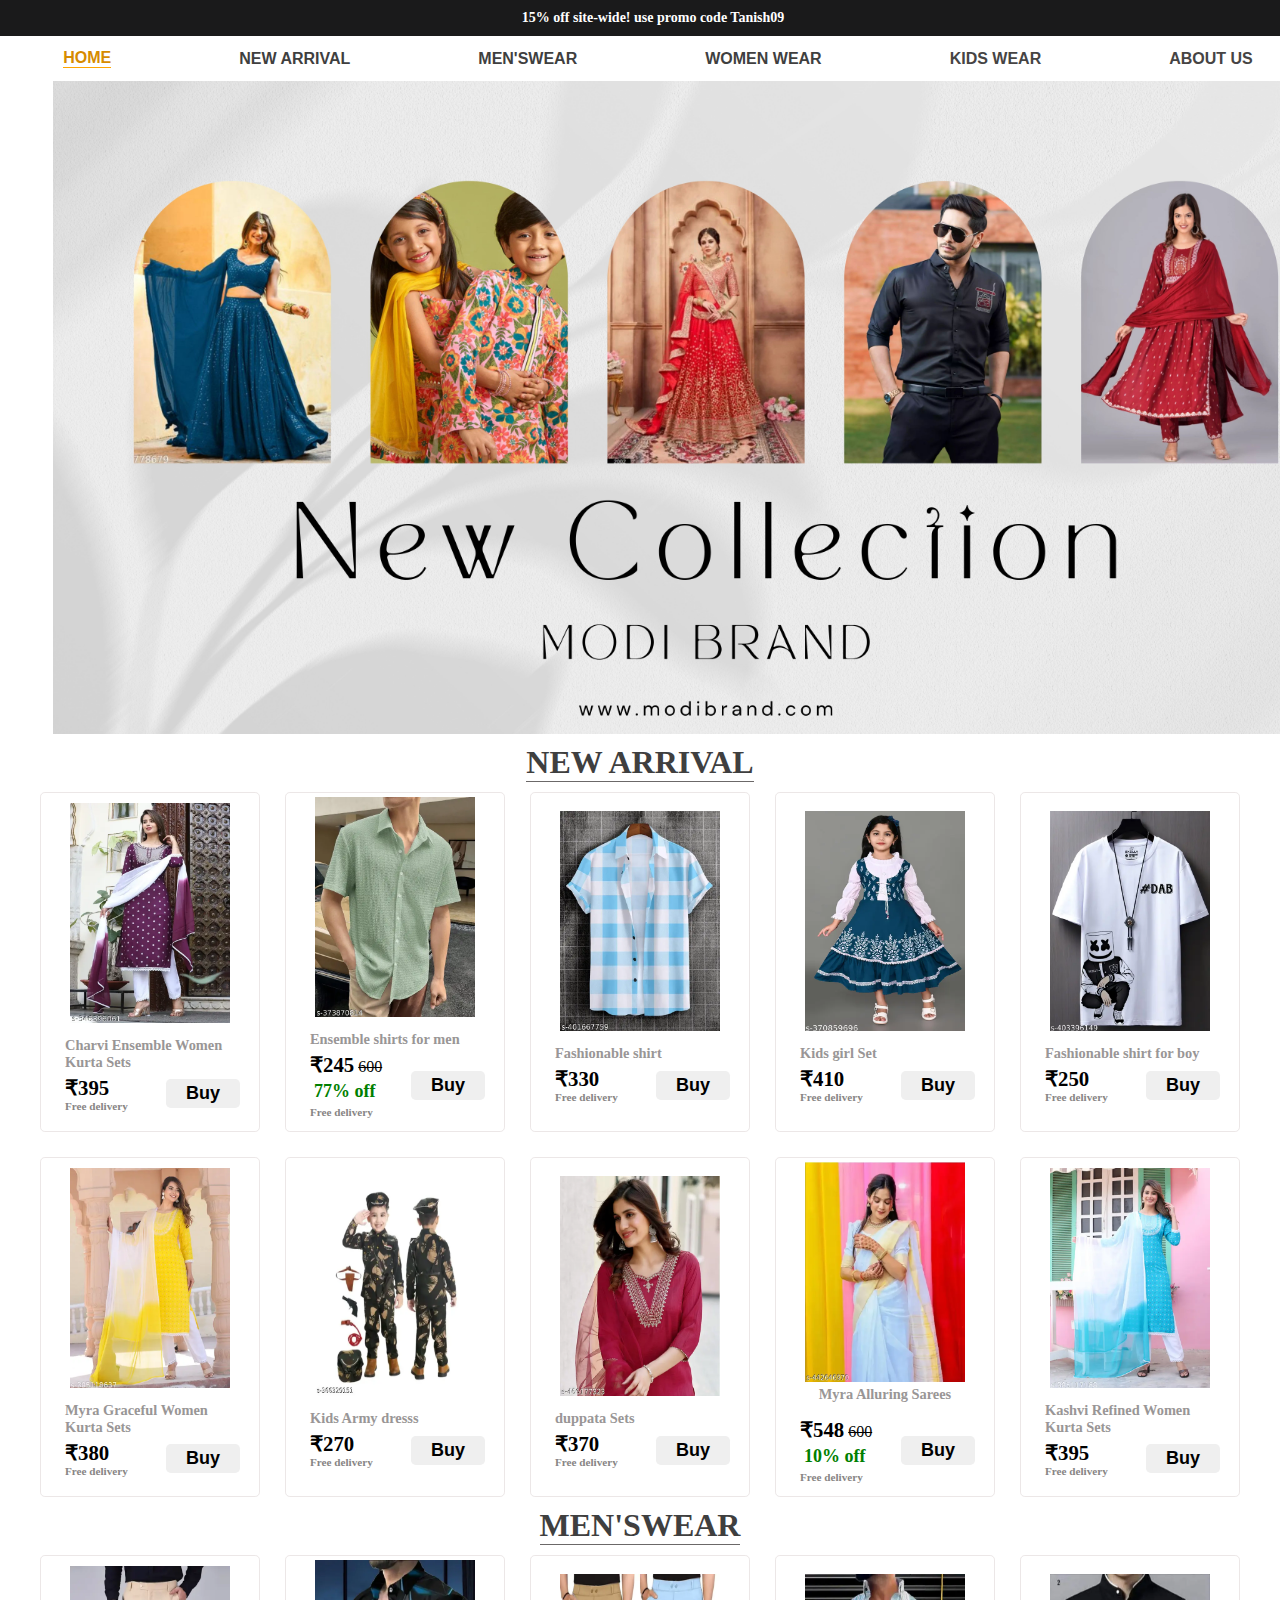
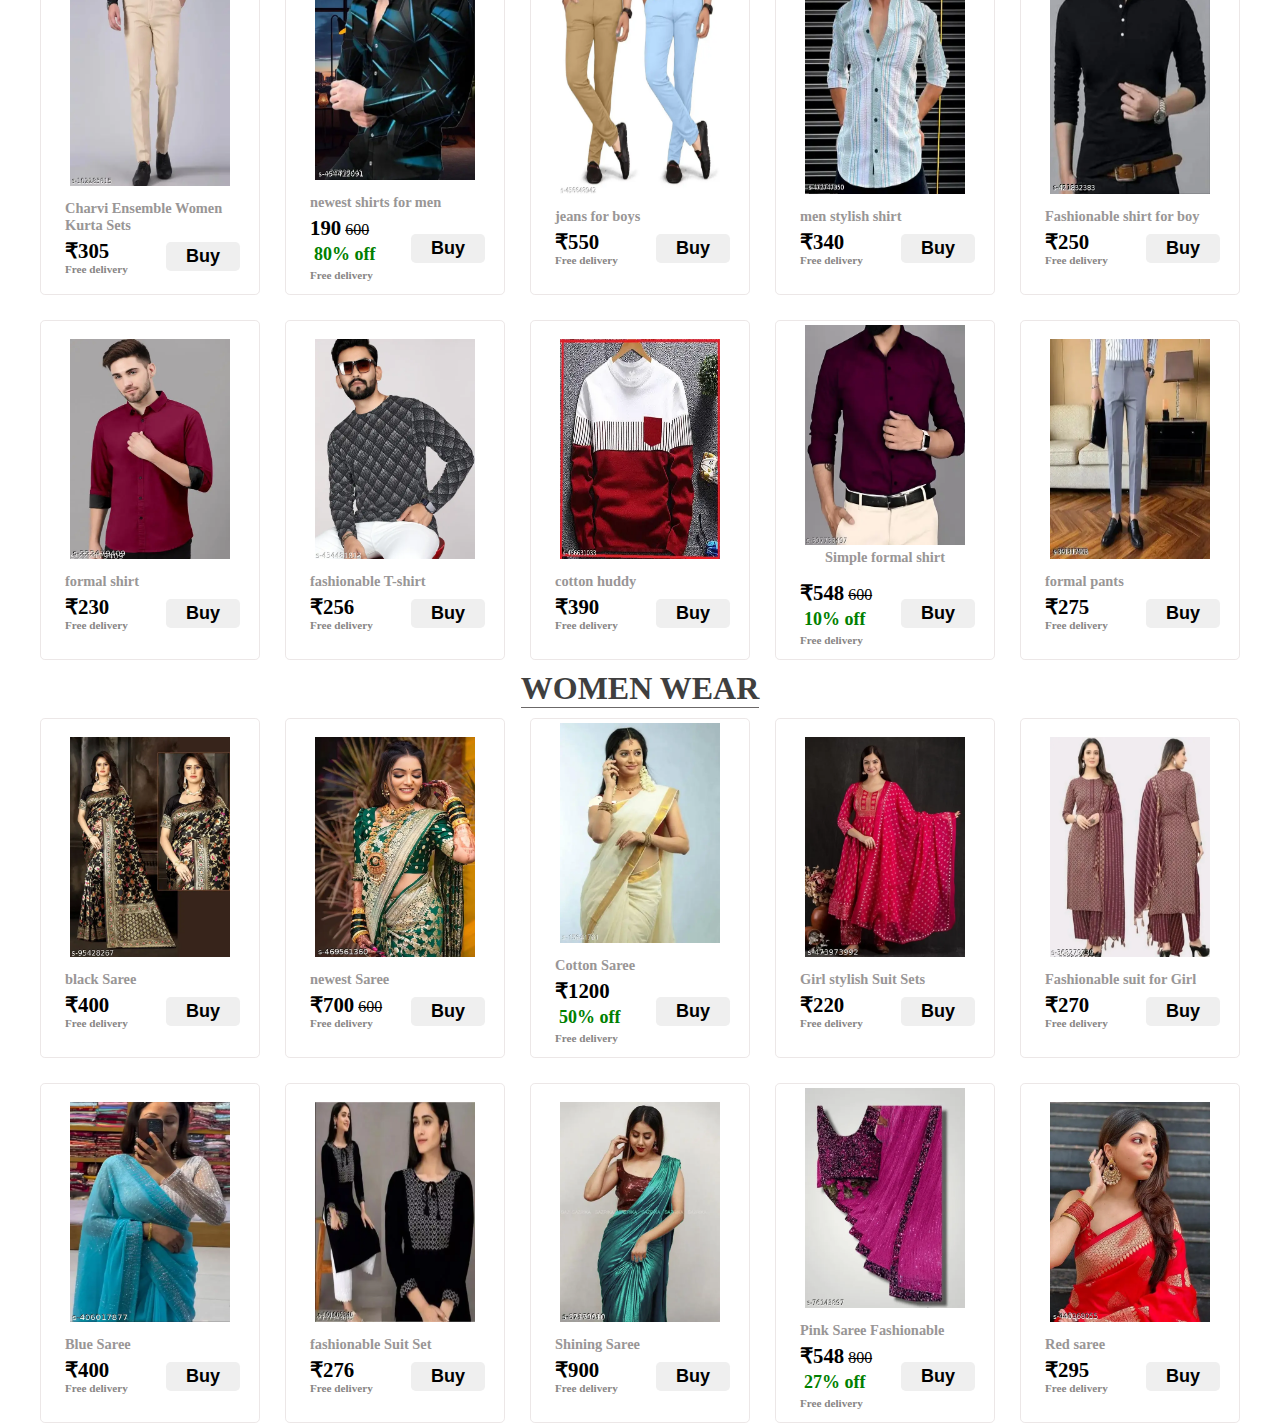
==== index.html @ 23913c54 "systum" ====
<!DOCTYPE html>
<html lang="en">

<head>
  <meta charset="UTF-8">
  <meta name="viewport" content="width=device-width, initial-scale=1.0">
  <title>Document</title>
  <link rel="stylesheet" href="style.css">
</head>

<body>
  <div class="n1">
    <navbar1>
      15% off site-wide! use promo code Tanish09
    </navbar1>
  </div>



  <div class="n2">
    <left>
      <span class="active">HOME</span>
      <span><a href="#container-1">NEW ARRIVAL</a> </span>
      <span><a href="#container-2">MEN'SWEAR</a></span>
      <SPAN><a href="#container-3">WOMEN WEAR</a></SPAN>
      <span>KIDS WEAR</span>
      <span>ABOUT US</span>
    </left>

  </div>


  <div class="step-1">
    <figure>
      <img class="step" src="Black White Bold Simple Fashion Landscape .jpg">

  
    </figure>
  </div>

  <!-- dress stored in box -->

  <!-- new arrival -->
  <div id="container-1">
    <div>
      <h1 id="head1">NEW ARRIVAL</h1>
    </div>

    <div id="cards-1">
      <!-- cards -->

      <!-- card 1 -->
      <div class="items">
        <div class="top">
          <img class="img1" src="hygo7_512.webp">
        </div>
        <div class="bottom">
          <h3 class="h3heading">Charvi Ensemble Women Kurta Sets</h3>
          <div id="mix">
            <div class="bottom-right">
              <span class="spantag">₹395</span>
              <h4>Free delivery</h4>
            </div>
            <div class="bottom-left">
              <a href="https://www.meesho.com/rayon-neck-emroidery-3-pc-suit-for-woman-fashion/p/5q8gwt"><button
                  class="button1"> Buy </button></a>
            </div>
          </div>
        </div>
      </div>

      <!-- card 2 -->
      <div class="items">
        <div class="top">
          <img class="img1" src="3fxn2_512.webp">
        </div>
        <div class="bottom">
          <h3 class="h3heading"> Ensemble shirts for men </h3>
          <div id="mix">
            <div class="bottom-right">
              <span class="spantag">₹245</span>
              <span><strike>600</strike></span>
              <h5>77% off</h5>
              <h4>Free delivery</h4>
            </div>
            <div class="bottom-left">
              <button class="button1"> Buy </button>
            </div>
          </div>
        </div>
      </div>


      <!-- card 3 -->
      <div class="items">
        <div class="top">
          <img class="img1" src="zcwha_512.webp">
        </div>
        <div class="bottom">
          <h3 class="h3heading"> Fashionable shirt</h3>
          <div id="mix">
            <div class="bottom-right">
              <span class="spantag">₹330</span>
              <h4>Free delivery</h4>
            </div>
            <div class="bottom-left">
              <button class="button1">Buy</button>
            </div>
          </div>
        </div>
      </div>

      <!-- card 4 -->
      <div class="items">
        <div class="top">
          <img class="img1" src="2mlyq_512.webp">
        </div>
        <div class="bottom">
          <h3 class="h3heading">Kids girl Set</h3>
          <div id="mix">
            <div class="bottom-right">
              <span class="spantag">₹410</span>
              <h4>Free delivery</h4>
            </div>
            <div class="bottom-left">
              <button class="button1"> Buy </button>
            </div>
          </div>
        </div>
      </div>

      <!-- card 5 -->
      <div class="items">
        <div class="top">
          <img class="img1" src="zgghe_512.webp">
        </div>
        <div class="bottom">
          <h3 class="h3heading">Fashionable shirt for boy </h3>
          <div id="mix">
            <div class="bottom-right">
              <span class="spantag">₹250</span>
              <h4>Free delivery</h4>
            </div>
            <div class="bottom-left">
              <button class="button1"> Buy </button>
            </div>
          </div>
        </div>
      </div>


      <!-- card 6 -->
      <div class="items">
        <div class="top">
          <img class="img1" src="snmdd_512.webp">
        </div>
        <div class="bottom">
          <h3 class="h3heading">Myra Graceful Women Kurta Sets</h3>
          <div id="mix">
            <div class="bottom-right">
              <span class="spantag">₹380</span>
              <h4>Free delivery</h4>
            </div>
            <div class="bottom-left">
              <button class="button1"> Buy </button>
            </div>
          </div>
        </div>
      </div>

      <!-- card 7 -->
      <div class="items">
        <div class="top">
          <img class="img1" src="oekxt_512.webp">
        </div>
        <div class="bottom">
          <h3 class="h3heading">Kids Army dresss</h3>
          <div id="mix">
            <div class="bottom-right">
              <span class="spantag">₹270</span>
              <h4>Free delivery</h4>
            </div>
            <div class="bottom-left">
              <button class="button1"> Buy </button>
            </div>
          </div>
        </div>
      </div>

      <!-- card 8 -->
      <div class="items">
        <div class="top">
          <img class="img1" src="cpgu9_512.webp">
        </div>
        <div class="bottom">
          <h3 class="h3heading">duppata Sets </h3>
          <div id="mix">
            <div class="bottom-right">
              <span class="spantag">₹370</span>
              <h4>Free delivery</h4>
            </div>
            <div class="bottom-left">
              <button class="button1"> Buy </button>
            </div>
          </div>
        </div>
      </div>
      <!-- card 9 -->
      <div class="items">
        <div class="top">
          <img class="img1" src="yx8rv_512.webp">
        </div>
        <h3 class="h3heading">Myra Alluring Sarees </h3>
        <div class="bottom">

          <div id="mix">
            <div class="bottom-right">
              <span class="spantag">₹548</span>
              <span><strike>600</strike></span>
              <h5>10% off</h5>
              <h4>Free delivery</h4>
            </div>
            <div class="bottom-left">
              <button class="button1"> Buy </button>
            </div>
          </div>
        </div>
      </div>
      <!-- card 10 -->
      <div class="items">
        <div class="top">
          <img class="img1" src="nrime_512.webp">
        </div>
        <div class="bottom">
          <h3 class="h3heading">Kashvi Refined Women Kurta Sets</h3>
          <div id="mix">
            <div class="bottom-right">
              <span class="spantag">₹395</span>
              <h4>Free delivery</h4>
            </div>
            <div class="bottom-left">
              <button class="button1"> Buy </button>
            </div>
          </div>
        </div>
      </div>
    </div>
  </div>


  <!-- mens -->
  <div id="container-2">
    <div>
      <h1 id="head1">MEN'SWEAR</h1>
    </div>

    <div id="cards-1">
      <!-- cards -->

      <!-- card 1 -->
      <div class="items">
        <div class="top">
          <img class="img1" src="bgpjw_512.webp">
        </div>
        <div class="bottom">
          <h3 class="h3heading">Charvi Ensemble Women Kurta Sets</h3>
          <div id="mix">
            <div class="bottom-right">
              <span class="spantag">₹305</span>
              <h4>Free delivery</h4>
            </div>
            <div class="bottom-left">
              <a href="https://www.meesho.com/rayon-neck-emroidery-3-pc-suit-for-woman-fashion/p/5q8gwt"><button
                  class="button1"> Buy </button></a>
            </div>
          </div>
        </div>
      </div>

      <!-- card 2 -->
      <div class="items">
        <div class="top">
          <img class="img1" src="5jho1_512.webp">
        </div>
        <div class="bottom">
          <h3 class="h3heading"> newest shirts for men </h3>
          <div id="mix">
            <div class="bottom-right">
              <span class="spantag">190</span>
              <span><strike>600</strike></span>
              <h5>80% off</h5>
              <h4>Free delivery</h4>
            </div>
            <div class="bottom-left">
              <button class="button1"> Buy </button>
            </div>
          </div>
        </div>
      </div>


      <!-- card 3 -->
      <div class="items">
        <div class="top">
          <img class="img1" src="aljaa_512.webp">
        </div>
        <div class="bottom">
          <h3 class="h3heading"> jeans for boys</h3>
          <div id="mix">
            <div class="bottom-right">
              <span class="spantag">₹550</span>
              <h4>Free delivery</h4>
            </div>
            <div class="bottom-left">
              <a href="https://www.wishlink.com/share/nqyws"><button class="button1">Buy</button></a>
            </div>
          </div>
        </div>
      </div>

      <!-- card 4 -->
      <div class="items">
        <div class="top">
          <img class="img1" src="gkybx_512.webp">
        </div>
        <div class="bottom">
          <h3 class="h3heading">men stylish shirt</h3>
          <div id="mix">
            <div class="bottom-right">
              <span class="spantag">₹340</span>
              <h4>Free delivery</h4>
            </div>
            <div class="bottom-left">
              <button class="button1"> Buy </button>
            </div>
          </div>
        </div>
      </div>

      <!-- card 5 -->
      <div class="items">
        <div class="top">
          <img class="img1" src="gt4gi_512.webp">
        </div>
        <div class="bottom">
          <h3 class="h3heading">Fashionable shirt for boy </h3>
          <div id="mix">
            <div class="bottom-right">
              <span class="spantag">₹250</span>
              <h4>Free delivery</h4>
            </div>
            <div class="bottom-left">
              <button class="button1"> Buy </button>
            </div>
          </div>
        </div>
      </div>


      <!-- card 6 -->
      <div class="items">
        <div class="top">
          <img class="img1" src="hhano_512.webp">
        </div>
        <div class="bottom">
          <h3 class="h3heading">formal shirt</h3>
          <div id="mix">
            <div class="bottom-right">
              <span class="spantag">₹230</span>
              <h4>Free delivery</h4>
            </div>
            <div class="bottom-left">
              <button class="button1"> Buy </button>
            </div>
          </div>
        </div>
      </div>

      <!-- card 7 -->
      <div class="items">
        <div class="top">
          <img class="img1" src="hqdhj_512.webp">
        </div>
        <div class="bottom">
          <h3 class="h3heading">fashionable T-shirt</h3>
          <div id="mix">
            <div class="bottom-right">
              <span class="spantag">₹256</span>
              <h4>Free delivery</h4>
            </div>
            <div class="bottom-left">
              <button class="button1"> Buy </button>
            </div>
          </div>
        </div>
      </div>

      <!-- card 8 -->
      <div class="items">
        <div class="top">
          <img class="img1" src="jlph9_400.webp">
        </div>
        <div class="bottom">
          <h3 class="h3heading">cotton huddy </h3>
          <div id="mix">
            <div class="bottom-right">
              <span class="spantag">₹390</span>
              <h4>Free delivery</h4>
            </div>
            <div class="bottom-left">
              <button class="button1"> Buy </button>
            </div>
          </div>
        </div>
      </div>
      <!-- card 9 -->
      <div class="items">
        <div class="top">
          <img class="img1" src="ohjcp_512.webp">
        </div>
        <h3 class="h3heading">Simple formal shirt</h3>
        <div class="bottom">

          <div id="mix">
            <div class="bottom-right">
              <span class="spantag">₹548</span>
              <span><strike>600</strike></span>
              <h5>10% off</h5>
              <h4>Free delivery</h4>
            </div>
            <div class="bottom-left">
              <button class="button1"> Buy </button>
            </div>
          </div>
        </div>
      </div>
      <!-- card 10 -->
      <div class="items">
        <div class="top">
          <img class="img1" src="qtzwj_512.webp">
        </div>
        <div class="bottom">
          <h3 class="h3heading">formal pants</h3>
          <div id="mix">
            <div class="bottom-right">
              <span class="spantag">₹275</span>
              <h4>Free delivery</h4>
            </div>
            <div class="bottom-left">
              <button class="button1"> Buy </button>
            </div>
          </div>
        </div>
      </div>
    </div>
  </div>


  <!-- women -->
  <div id="container-3">
    <div>
      <h1 id="head1">WOMEN WEAR</h1>
    </div>

    <div id="cards-1">
      <!-- cards -->

      <!-- card 1 -->
      <div class="items">
        <div class="top">
          <img class="img1" src="539wu_512.webp">
        </div>
        <div class="bottom">
          <h3 class="h3heading">black Saree </h3>
          <div id="mix">
            <div class="bottom-right">
              <span class="spantag">₹400</span>
              <h4>Free delivery</h4>
            </div>
            <div class="bottom-left">
              <a href="https://www.meesho.com/rayon-neck-emroidery-3-pc-suit-for-woman-fashion/p/5q8gwt"><button
                  class="button1"> Buy </button></a>
            </div>
          </div>
        </div>
      </div>

      <!-- card 2 -->
      <div class="items">
        <div class="top">
          <img class="img1" src="akr0c_512.webp">
        </div>
        <div class="bottom">
          <h3 class="h3heading"> newest Saree </h3>
          <div id="mix">
            <div class="bottom-right">
              <span class="spantag">₹700</span>
              <span><strike>600</strike></span>

              <h4>Free delivery</h4>
            </div>
            <div class="bottom-left">
              <button class="button1"> Buy </button>
            </div>
          </div>
        </div>
      </div>


      <!-- card 3 -->
      <div class="items">
        <div class="top">
          <img class="img1" src="d6d54_512.webp">
        </div>
        <div class="bottom">
          <h3 class="h3heading">Cotton Saree</h3>
          <div id="mix">
            <div class="bottom-right">
              <span class="spantag">₹1200</span>
              <h5>50% off</h5>
              <h4>Free delivery</h4>
            </div>
            <div class="bottom-left">
              <a href="https://www.wishlink.com/share/nqyws"><button class="button1">Buy</button></a>
            </div>
          </div>
        </div>
      </div>

      <!-- card 4 -->
      <div class="items">
        <div class="top">
          <img class="img1" src="df6nq_512.webp">
        </div>
        <div class="bottom">
          <h3 class="h3heading">Girl stylish Suit Sets</h3>
          <div id="mix">
            <div class="bottom-right">
              <span class="spantag">₹220</span>
              <h4>Free delivery</h4>
            </div>
            <div class="bottom-left">
              <button class="button1"> Buy </button>
            </div>
          </div>
        </div>
      </div>

      <!-- card 5 -->
      <div class="items">
        <div class="top">
          <img class="img1" src="isonp_512.webp">
        </div>
        <div class="bottom">
          <h3 class="h3heading">Fashionable suit for Girl </h3>
          <div id="mix">
            <div class="bottom-right">
              <span class="spantag">₹270</span>
              <h4>Free delivery</h4>
            </div>
            <div class="bottom-left">
              <button class="button1"> Buy </button>
            </div>
          </div>
        </div>
      </div>


      <!-- card 6 -->
      <div class="items">
        <div class="top">
          <img class="img1" src="lx114_512.webp">
        </div>
        <div class="bottom">
          <h3 class="h3heading">Blue Saree</h3>
          <div id="mix">
            <div class="bottom-right">
              <span class="spantag">₹400</span>
              <h4>Free delivery</h4>
            </div>
            <div class="bottom-left">
              <button class="button1"> Buy </button>
            </div>
          </div>
        </div>
      </div>

      <!-- card 7 -->
      <div class="items">
        <div class="top">
          <img class="img1" src="mocgn_512.webp">
        </div>
        <div class="bottom">
          <h3 class="h3heading">fashionable Suit Set</h3>
          <div id="mix">
            <div class="bottom-right">
              <span class="spantag">₹276</span>
              <h4>Free delivery</h4>
            </div>
            <div class="bottom-left">
              <button class="button1"> Buy </button>
            </div>
          </div>
        </div>
      </div>

      <!-- card 8 -->
      <div class="items">
        <div class="top">
          <img class="img1" src="piqzf_512.webp">
        </div>
        <div class="bottom">
          <h3 class="h3heading">Shining Saree </h3>
          <div id="mix">
            <div class="bottom-right">
              <span class="spantag">₹900</span>

              <h4>Free delivery</h4>
            </div>
            <div class="bottom-left">
              <button class="button1"> Buy </button>
            </div>
          </div>
        </div>
      </div>

      <!-- card 9 -->
      <div class="items">
        <div class="top">
          <img class="img1" src="qkrtk_512.webp">
        </div>

        <div class="bottom">
          <h3 class="h3heading">Pink Saree Fashionable</h3>
          <div id="mix">
            <div class="bottom-right">
              <span class="spantag">₹548</span>
              <span><strike>800</strike></span>
              <h5>27% off</h5>
              <h4>Free delivery</h4>
            </div>
            <div class="bottom-left">
              <button class="button1"> Buy </button>
            </div>
          </div>
        </div>
      </div>

      <!-- card 10 -->
      <div class="items">
        <div class="top">
          <img class="img1" src="yzwem_512.webp">
        </div>
        <div class="bottom">
          <h3 class="h3heading">Red saree </h3>
          <div id="mix">
            <div class="bottom-right">
              <span class="spantag">₹295</span>
              <h4>Free delivery</h4>
            </div>
            <div class="bottom-left">
              <button class="button1"> Buy </button>
            </div>
          </div>
        </div>
      </div>
    </div>
  </div>



</body>

</html>
---- style.css ----
*{
    margin: 0;
    padding: 0;
    box-sizing: border-box;
}

body{
    height: 100vh;
    width: 100vw;

}

.n1{
    
   display: flex;
   justify-content: center;
   align-items: center;
   text-align: center;
  
}

navbar1{
    padding: 10px;
    background-color: rgb(26, 26, 27);
    color: white;
    width: 100vw;
    font-size: 14px;
    font-weight: bold;
    align-items: center;
    flex-wrap: wrap;
}
.n2{
    margin: 8px auto;
    display: flex;
    flex-wrap: wrap;
    padding: 5px;
    align-items: center;
    justify-content: space-evenly;
    font-family:'Segoe UI', Tahoma, Geneva, Verdana, sans-serif;
    color: #464444;
    
}



.n2 left{
    display: flex;
     flex-direction: row;
     flex-wrap: wrap;
     gap: 8rem;
     padding-left: 10px;
     align-items: center;
     font-weight: BOLD;

    }
        
.step-1{
    /* max-width: 1200px; */
    display: flex;
    justify-content: center;
   overflow: hidden;
}
figure{
    display: flex;
    position: relative;
    left: 0;
    width: 1200px;
    animation: 30s slide ease-in ;
}
.step{

width: 1306px;

}


.items{
    height: 340px;
    width: 220px;
     display: flex;
     flex-direction: column;
     justify-content: center;
     align-items: center;
     border-radius: 0.3rem;
     transition: all ease 0.90s;
     border: 1px solid rgb(236, 231, 231);
     
    }
.items:hover{
    
    
    transform: scale(1.02);
    border: 1px solid rgb(53, 139, 252);
}

#container-1{
 display: flex;
 justify-content: center;
 align-items: center;
 flex-direction: column;
 margin-top: 10px;
 flex-wrap:wrap ;
 /* width: 1200px; */
}
#head1{
    margin-bottom: 10px;
    color: #3f3f3f;
 border-bottom: 1px solid rgb(107, 104, 104);
}
.img1{
 height: 220px;
 width: 160px;
}
.h3heading{
    padding-bottom: 5px;
    color:#999696;
    font-size: 0.9rem;
}
.spantag{
    font-size: 1.3rem;
    font-weight: bold;
}
.bottom{
    width: 200px;
    size: 50%;
   padding: 10px;
   padding-left: 15px;
}
.top{
    size: 50%;
    
}

.bottom h4{
    color: #888585;
    font-size:0.7rem;
}

#cards-1{
display: grid;
grid-template-columns:repeat(5,1fr);
gap: 25px;
}
a{
    text-decoration: none;
    color: #3f3f3f
}

a:hover{
    color: rgb(214, 139, 0);
    border-bottom: 1px solid orange;
}

.active{
    color: rgb(214, 139, 0);
    border-bottom: 1px solid orange;
}
.button1{
    font-size: large;
    color: black;
    padding: 4px 20px;
font-weight: bold;
outline: none;
border: none;
/* border: 1px solid black; */
border-radius: 0.3rem;
}

.button1:hover{
   
    background-color: rgb(177, 0, 168);
    color: white;
}
#mix{
    display: flex;
    justify-content: space-between;
    align-items: center;
   
}
h5{
    color: green;
    padding: 4px;
    font-size: large;
}

#container-2{
    display: flex;
    flex-wrap:wrap ;
    justify-content: center;
    align-items: center;
    flex-direction: column;
    margin-top: 10px;
    /* width: 1200px; */
 
   }
   #container-3{
    display: flex;
    flex-wrap: wrap;
    justify-content: center;
    align-items: center;
    flex-direction: column;
    margin-top: 10px;
    /* width: 1200px; */
   }


   /* Responsive ke liye midea query */
   @media  (min-height:410px) {
    .n1{
        width:1306px
    }
    navbar1{
        width:1306px
    }
    .n2{
        width:1306px
    }
    .step-1{
        width:1306px
    }
}
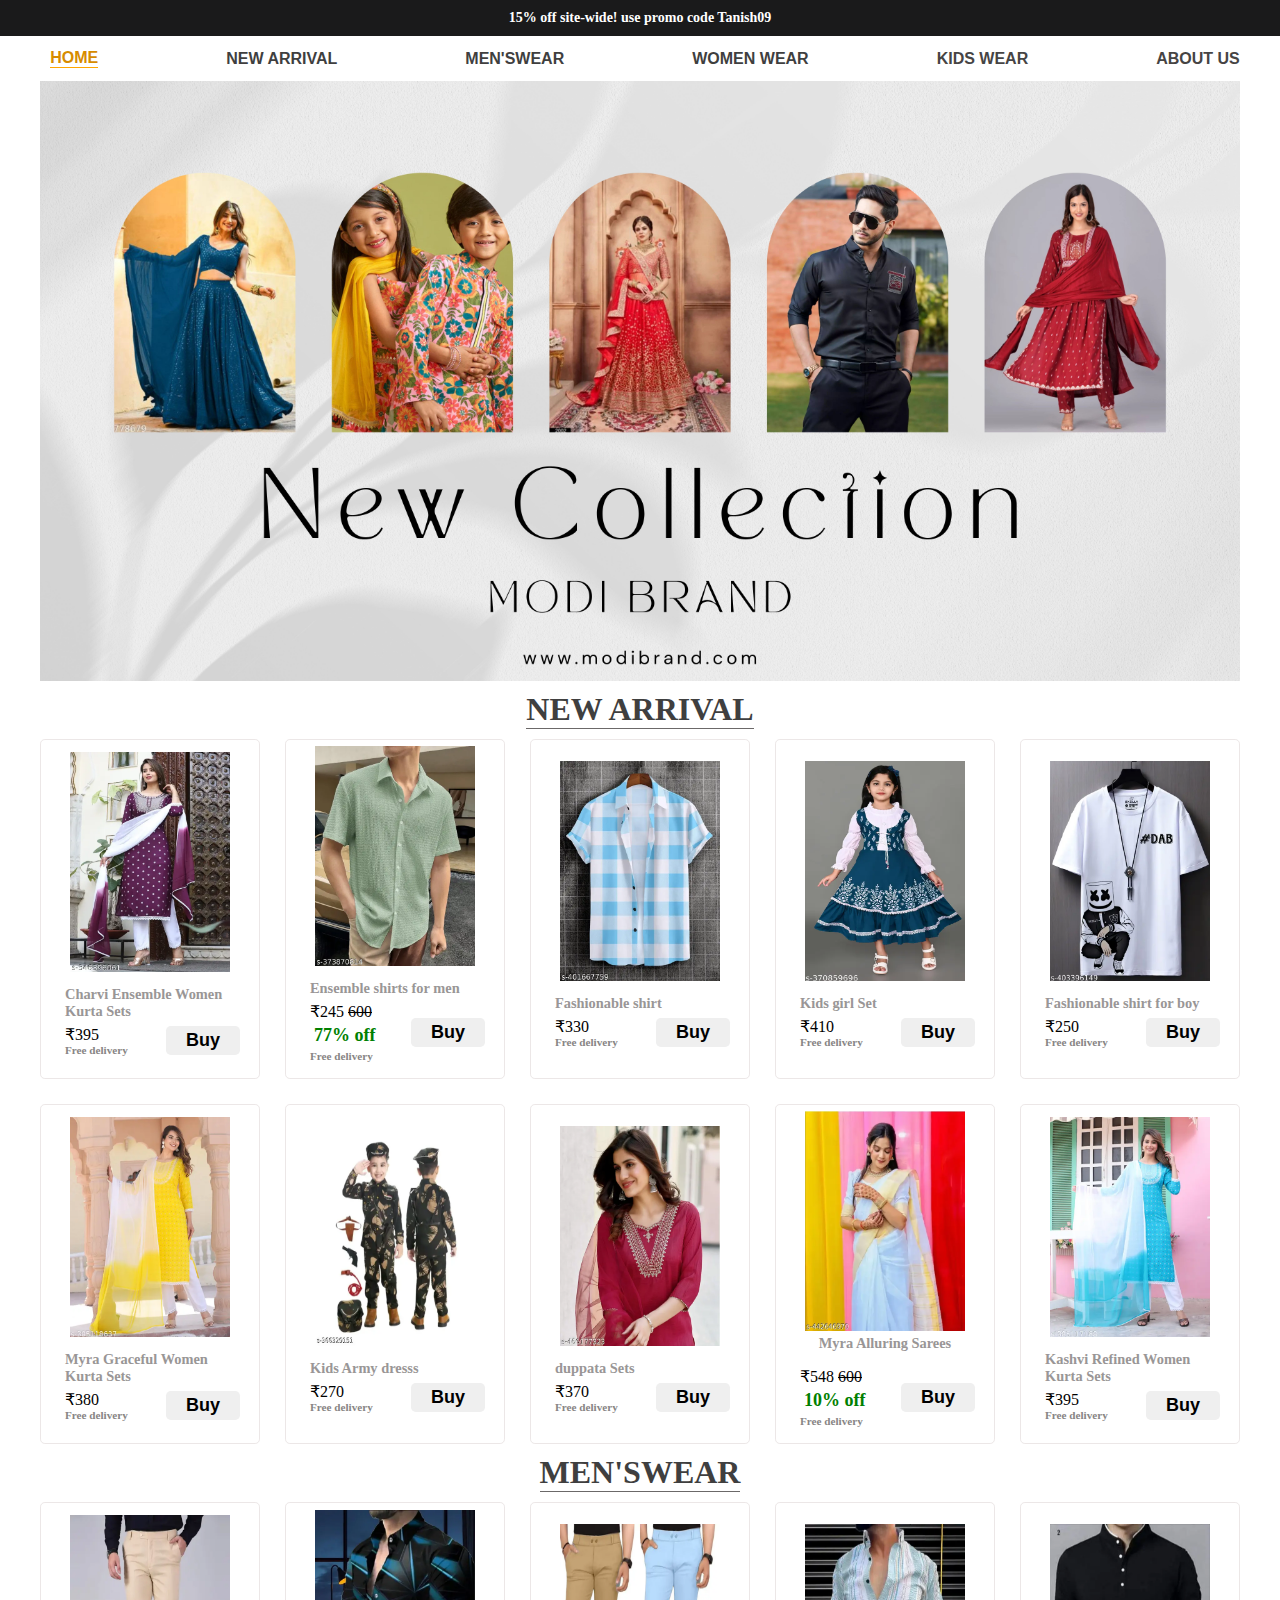
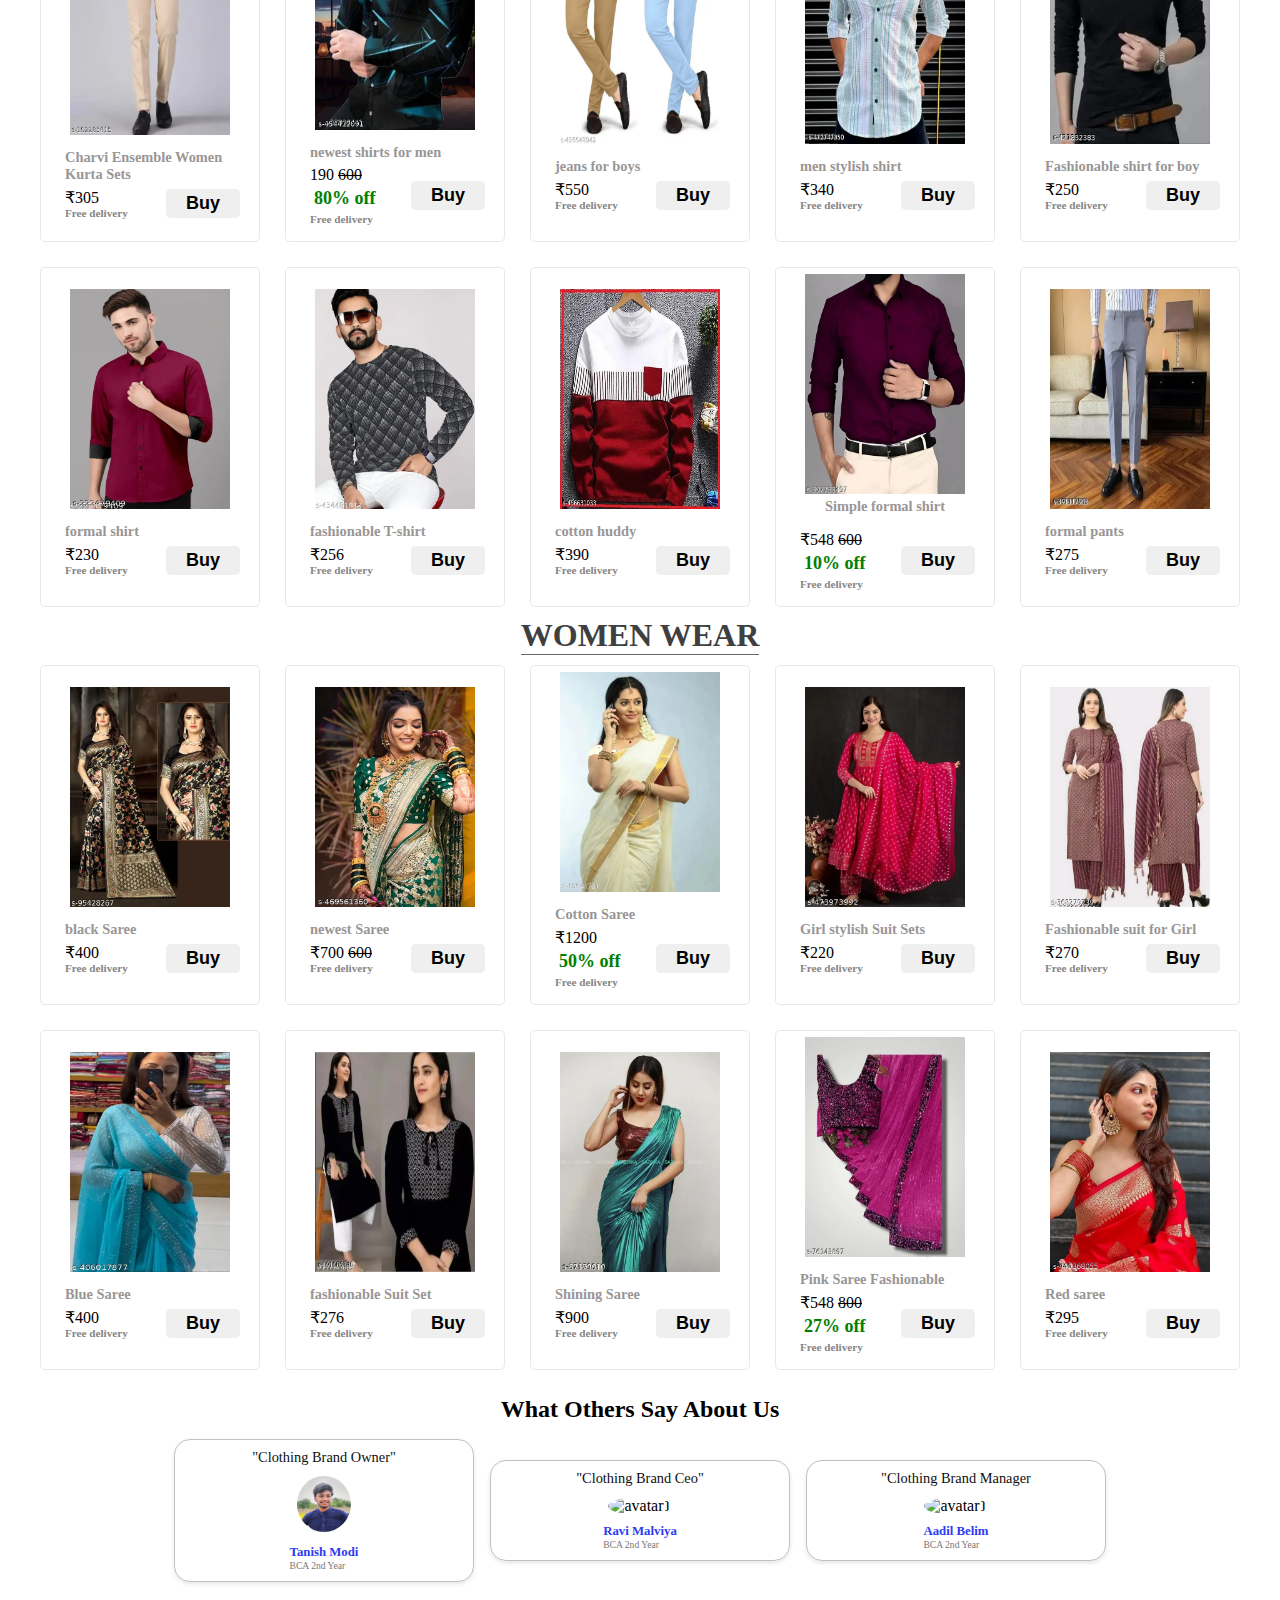
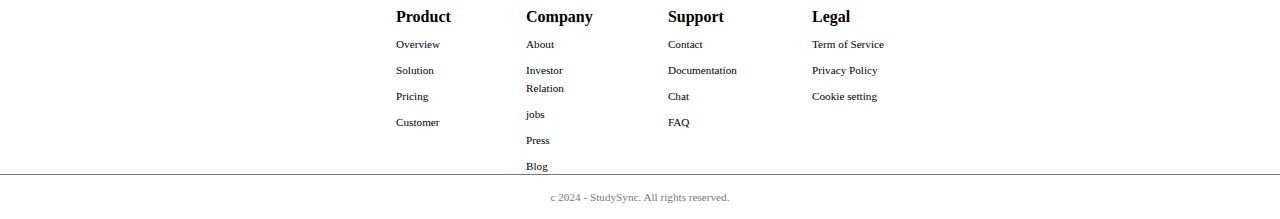
==== commit b090f248: "systum" ====
--- a/index.html
+++ b/index.html
@@ -668,6 +668,191 @@
   </div>
 
 
+  <div class="testimonial-container">
+    <div class="testimonial-content">
+        <h2 class="testmonial-title">
+            What Others Say About Us
+        </h2>
+        <div class="testimonial-grid">
+            <!-- card 1 -->
+            <div class="testimonial-card">
+                
+                <div class="testimonial-text">
+                    "Clothing Brand Owner"
+                </div>                <div class="testimonial-avatar">
+                    <img src="IMG_20240711_174225730_HDR_PORTRAIT~3.jpg" alt="avatar1" class="testimonial-icon">
+                </div>
+                <div class="testimonial-details">
+                    <h3 class="testimonial-title">
+                      Tanish Modi
+                    </h3>
+                    <p class="testimonial-desc">
+                       BCA 2nd Year
+                    </p>
+                </div>
+            </div>
+             
+            <!-- card 2 -->
+            <div class="testimonial-card">
+            
+                <div class="testimonial-text">
+                    "Clothing Brand Ceo"
+                </div>
+                <div class="testimonial-avatar">
+                    <img src="avatar2.png" alt="avatar1" class="testimonial-icon">
+                </div>
+                <div class="testimonial-details">
+                    <h3 class="testimonial-title">
+                       Ravi Malviya
+                    </h3>
+                    <p class="testimonial-desc">
+                      BCA 2nd Year
+                    </p>
+                </div>
+            </div>
+
+            <!-- card 3 -->
+            <div class="testimonial-card">
+              
+                <div class="testimonial-text">
+                    
+                    "Clothing Brand Manager
+                </div>
+                <div class="testimonial-avatar">
+                    <img src="avatar3.png" alt="avatar1" class="testimonial-icon">
+                </div>
+                <div class="testimonial-details">
+                    <h3 class="testimonial-title">
+                       Aadil Belim
+                    </h3>
+                    <p class="testimonial-desc">
+                      BCA 2nd Year
+                    </p>
+                </div>
+            </div>
+
+
+        </div>
+
+
+    </div>
+</div>
+
+
+
+      <div class="footer-grid">
+
+           <!-- column 1 -->
+         <div class="footer-grid-column">
+          <div class="footer-grid-heading">
+              Product
+          </div>
+          <ul class="footer-link-list">                
+              <li>
+                  <a href="overview" class="footer-link"> Overview</a>
+              </li>
+
+              <li>
+                  <a href="Solution" class="footer-link"> Solution</a>
+              </li>
+
+              <li>
+                  <a href="Pricing" class="footer-link"> Pricing</a>
+              </li>
+
+              <li>
+                  <a href="Customer" class="footer-link"> Customer</a>
+              </li>
+          </ul>
+
+
+
+         </div>
+
+            <!-- column 2 -->
+         <div class="footer-grid-column">
+          <div class="footer-grid-heading">
+              Company
+          </div>
+          <ul class="footer-link-list">                
+              <li>
+                  <a href="About" class="footer-link"> About</a>
+              </li>
+
+              <li>
+                  <a href="Investor Relation" class="footer-link"> Investor <br> Relation </a>
+
+              </li>
+
+              <li>
+                  <a href="jobs" class="footer-link"> jobs</a>
+              </li>
+
+              <li>
+                  <a href="Press" class="footer-link"> Press</a>
+              </li>
+
+              <li>
+                  <a href="Blog" class="footer-link"> Blog</a>
+              </li>
+          </ul>
+         </div>
+
+            <!-- column 3 -->
+         <div class="footer-grid-column">
+          <div class="footer-grid-heading">
+              Support
+          </div>
+          <ul class="footer-link-list">                
+              <li>
+                  <a href="Contact" class="footer-link"> Contact</a>
+              </li>
+
+              <li>
+                  <a href="Documentation" class="footer-link"> Documentation</a>
+              </li>
+
+              <li>
+                  <a href="Chat" class="footer-link"> Chat</a>
+              </li>
+
+              <li>
+                  <a href="FAQ" class="footer-link"> FAQ</a>
+              </li>
+          </ul>
+         </div>
+
+
+            <!-- column 4 -->
+         <div class="footer-grid-column">
+          <div class="footer-grid-heading">
+              Legal
+          </div>
+          <ul class="footer-link-list">                
+              <li>
+                  <a href="Term of Service" class="footer-link"> Term of Service</a>
+              </li>
+
+              <li>
+                  <a href="Privacy Policy" class="footer-link"> Privacy Policy</a>
+              </li>
+
+              <li>
+                  <a href="Cookie setting" class="footer-link"> Cookie setting</a>
+              </li>
+
+          </ul>
+         </div>
+      </div>
+
+  </footer>
+  
+  <div class="footer-copyright">
+     c 2024 - StudySync. All rights reserved.
+  </div>
+
+
+</div>
 
 </body>
 
--- a/style.css
+++ b/style.css
@@ -27,12 +27,12 @@
     font-size: 14px;
     font-weight: bold;
     align-items: center;
-    flex-wrap: wrap;
+    flex-wrap: nowrap;
 }
 .n2{
     margin: 8px auto;
     display: flex;
-    flex-wrap: wrap;
+    flex-wrap: nowrap;
     padding: 5px;
     align-items: center;
     justify-content: space-evenly;
@@ -69,7 +69,7 @@
 }
 .step{
 
-width: 1306px;
+width: 100%;
 
 }
 
@@ -116,10 +116,10 @@
     color:#999696;
     font-size: 0.9rem;
 }
-.spantag{
+/* span{
     font-size: 1.3rem;
     font-weight: bold;
-}
+} */
 .bottom{
     width: 200px;
     size: 50%;
@@ -203,19 +203,284 @@
     /* width: 1200px; */
    }
 
+   .testimonial-container{
+ 
+    background-color: var(--background-color--);
+    padding: 1.6rem;
+    margin: 0 auto;
+    max-width: 800px;
+    
+    
+}
+.testimonial-content{
+display: flex;
+flex-direction: column;
+align-items: center;
+gap: 1rem;
+
+
+}
+.testmonial-title{
+    font-size: 1.5rem;
+    font-weight: bold;
+}
+.testimonial-grid{
+   
+    display: flex;
+    flex-direction: row;
+    justify-content: center;
+    align-items: center;
+    grid-template-columns: repeat(auto-fill,minmax(230px,1fr));
+    gap: 1rem;
+  
+    
+}
+.testimonial-card{
+    width: 300px;
+    display: flex;
+    flex-direction: column;
+   justify-content: center;
+   align-items: center;
+    gap: 0.6rem;
+    border: 1px solid rgb(197, 191, 191);
+    border-radius: 1rem;
+  box-shadow: 0 2px 4px rgba(0,0,0, 0.1);
+  padding: 0.6rem ;
+transition: transform 0.3s ease, box-shadow 0.3s ease;
+}
+
+.testimonial-card:hover{
+    transform: scale(1.05);
+    box-shadow: 0 4px 8px rgba (0.0.0.0.2);
+    border: 1px solid rgb(25, 0, 255);
+}
+.testimonial-icon{
+    height: 3.5rem;
+    width: 3.4rem;
+    border-radius: 50%;
+}
+
+.testimonial-text{
+    font-size: 0.9rem;
+    color: #0f0f0f;
+}
+.testimonial-title{
+    font-size: 0.8rem;
+    font-weight: bold;
+    color:rgb(44, 58, 245);
+}
+
+.testimonial-desc{
+    font-size: 0.6rem;
+    color: #777;
+}
+
+.footer-container{
+    display: flex;
+    flex-direction: column;
+    border-color: var(--background-color--);
+    margin: 0 auto;
+    padding: 0 4rem;
+    max-width: 1080px;
+
+}
+.footer{
+max-width: 1080px;
+padding: 2rem;
+display: flex;
+justify-content: space-between;
+text-align: left;
+}
+
+.footer-top{
+    display: flex;
+    flex-direction: column;
+    gap:1.2rem;
+}
+
+.comp-logo{
+font-size: 1rem;
+font-weight: bold;
+}
+.logo-link{
+    color: black;
+}
+
+.logo-svg{
+    
+    height: 1.1rem;
+    width: 1.1rem;
+}
+.filler-text{
+    font-size: 0.8rem;
+    color:#777;
+}
+
+.footer-grid{
+    display: flex;
+    justify-content: center;
+    gap: 4.7rem;
+}
+.footer-grid-column{
+    display: flex;
+    flex-direction: column;
+    gap: 0.5rem;
+}
+.footer-grid-heading{
+    font-size: 1rem;
+    font-weight: bold;
+}
+.footer-link-list{
+    display: flex;
+    flex-direction: column;
+    gap: 0.5rem;
+    list-style: none;
+}
+.footer-link{
+    font-size: 0.7rem;
+    color: var(--gray);
+}
+.footer-copyright{
+    display: flex;
+    justify-content: center;
+    border-top: 1px solid #777;
+    font-size: 0.7rem;
+    color: #777;
+    padding:1rem;
+}
+
 
    /* Responsive ke liye midea query */
-   @media  (min-height:410px) {
-    .n1{
-        width:1306px
+   @media  (max-width:415px) {
+   
+   .n2{
+        display: flex;
+        flex-direction: row;
+        flex-wrap: nowrap;
+
+        
+   }
+.n2 left{
+    display: grid;
+   grid-template-columns: repeat(3,1fr);
+    column-gap: 80px;
+    row-gap: 20px;
+    flex-wrap: nowrap;
+}
+
+.active{
+    border: none;
+}
+
+span{
+ font-size: 0.7rem;
+}
+#container-1{
+    display: flex;
+    justify-content: center;
+    align-items: center;
+    flex-direction: row;
+    margin-top: 10px;
+    flex-wrap:wrap ;
+    /* width: 1200px; */
+   }
+
+#cards-1{
+    display: grid;
+    grid-template-columns:repeat(2,1fr);
+    gap:28px;
     }
-    navbar1{
-        width:1306px
+
+    .items{
+        height: 250px;
+        width: 170px;
+         display: flex;
+         flex-direction: column;
+         justify-content: center;
+         align-items: center;
+         border-radius: 0.3rem;
+         transition: all ease 0.90s;
+         border: 1px solid rgb(236, 231, 231);
+         
+        }
+        #head1{
+            margin-bottom: 10px;
+            color: #3f3f3f;
+         border-bottom: 1px solid rgb(107, 104, 104);
+        }
+        .img1{
+         height: 150px;
+         width: 110px;
+        }
+        .h3heading{
+            padding-bottom: 5px;
+            color:#999696;
+            font-size: 0.6rem;
+        }
+        /* span{
+            font-size: 1.3rem;
+            font-weight: bold;
+        } */
+        .bottom{
+            width: 150px;
+            size: 50%;
+           padding: 10px;
+           padding-left: 15px;
+        }
+        .top{
+            size: 50%;
+            
+        }
+        
+        .bottom h4{
+            color: #888585;
+            font-size:0.5rem;
+        }
+        .button1{
+            font-size: 0.8rem;
+            color: black;
+            padding: 4px 20px;
+        font-weight: bold;
+        outline: none;
+        border: none;
+        /* border: 1px solid black; */
+        border-radius: 0.3rem;
+        }
+        body{
+            box-sizing: border-box;
+        }
+        h5{
+            font-size: 0.7rem;
+        }
+     
+  
+
+
+}
+@media screen and (max-width:1000px) {
+    
+        .footer{
+            display: flex;
+            flex-direction: row;
+            gap: 2rem;
+        }
+.testimonial-grid{
+    display: flex;
+   flex-direction: column;
+}
+.testimonial-card{
+    width: 250px;
+
+}
+    .footer-grid{
+        display: flex;
+        justify-content: center;
+        /* align-items: center; */
+      flex-direction: row;
+        margin: 0 auto;
+        gap: 40px;
     }
-    .n2{
-        width:1306px
-    }
-    .step-1{
-        width:1306px
-    }
-}+
+
+}
+
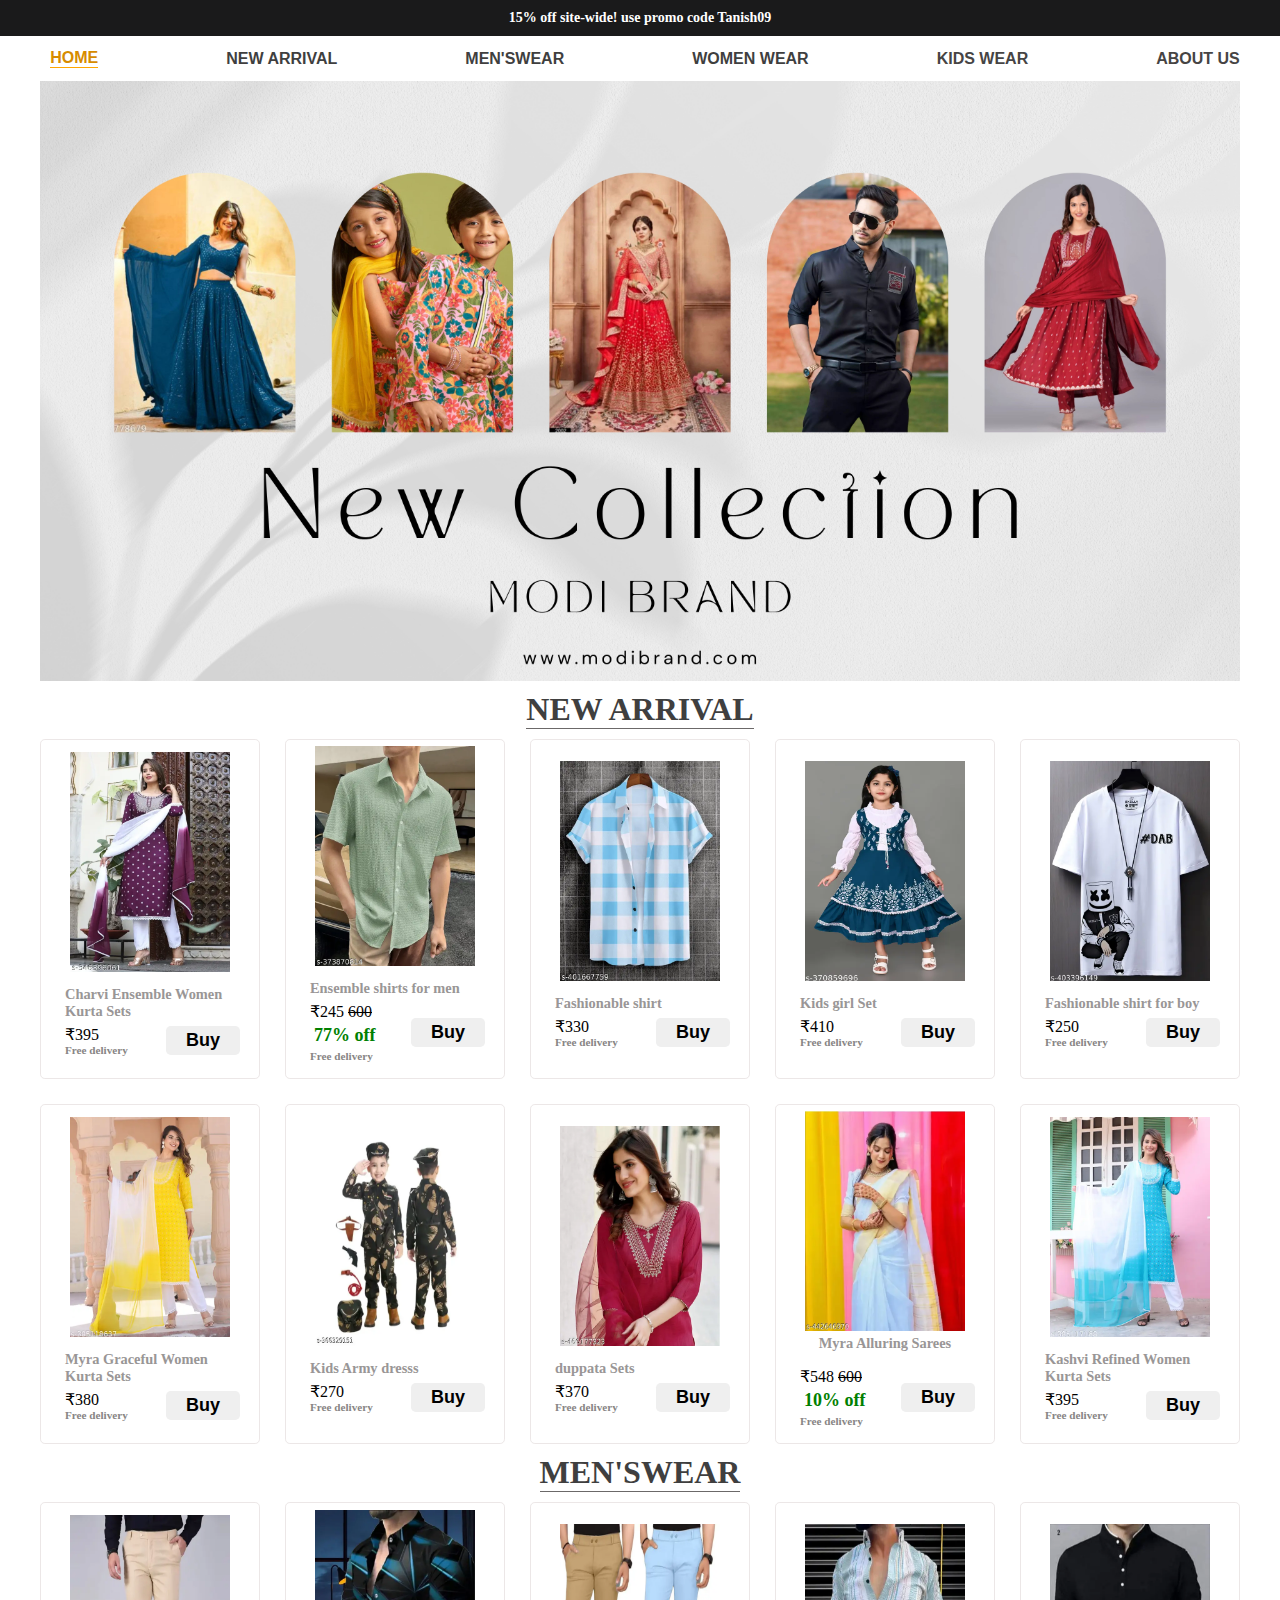
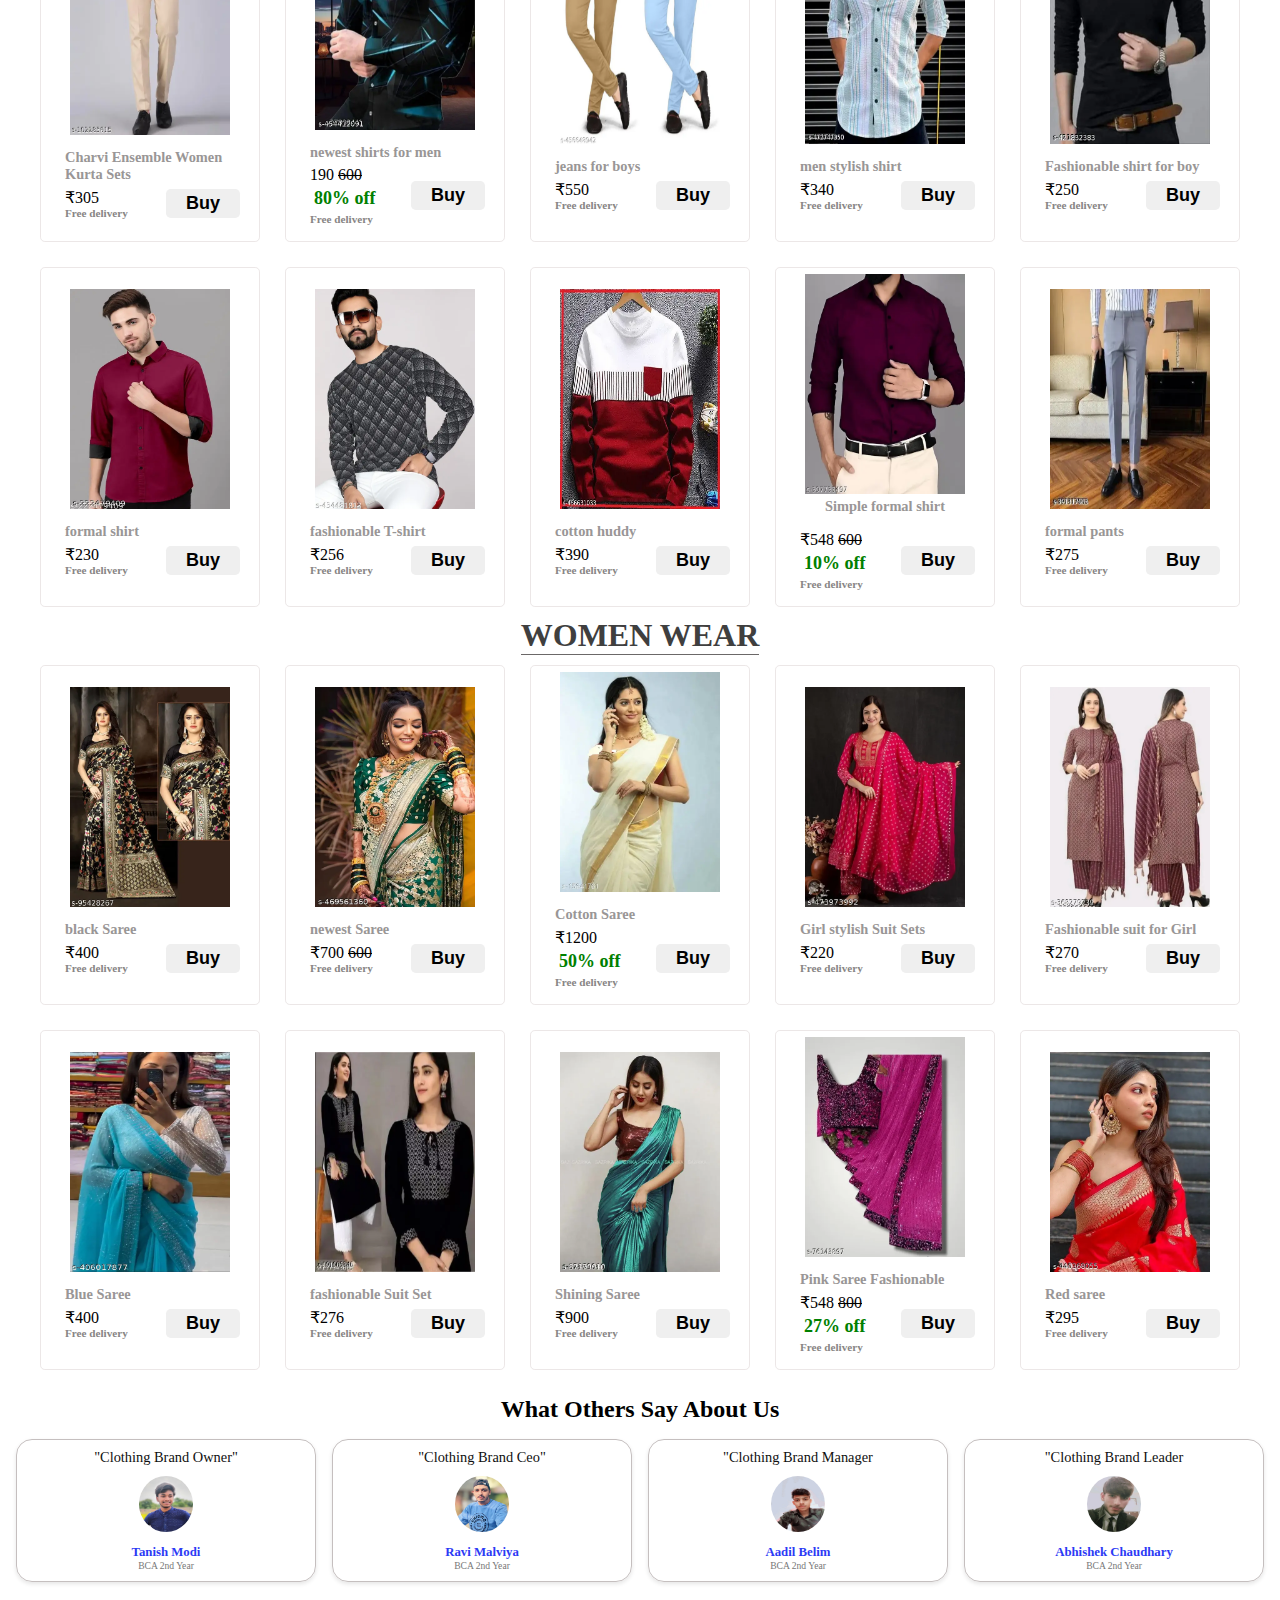
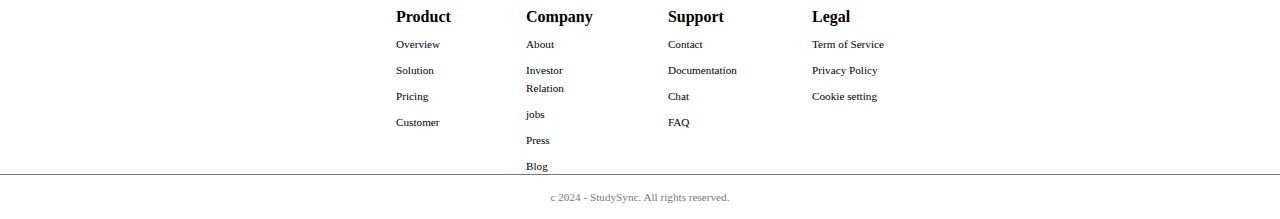
==== commit 57c1ef21: "systum" ====
--- a/index.html
+++ b/index.html
@@ -699,7 +699,7 @@
                     "Clothing Brand Ceo"
                 </div>
                 <div class="testimonial-avatar">
-                    <img src="avatar2.png" alt="avatar1" class="testimonial-icon">
+                    <img src="IMG_20250127_134644.jpg" alt="avatar1" class="testimonial-icon">
                 </div>
                 <div class="testimonial-details">
                     <h3 class="testimonial-title">
@@ -719,7 +719,7 @@
                     "Clothing Brand Manager
                 </div>
                 <div class="testimonial-avatar">
-                    <img src="avatar3.png" alt="avatar1" class="testimonial-icon">
+                    <img src="WhatsApp Image 2025-01-27 at 14.00.26_20be511f.jpg" alt="avatar1" class="testimonial-icon">
                 </div>
                 <div class="testimonial-details">
                     <h3 class="testimonial-title">
@@ -731,6 +731,25 @@
                 </div>
             </div>
 
+               <!-- card 4 -->
+               <div class="testimonial-card">
+              
+                <div class="testimonial-text">
+                    
+                    "Clothing Brand Leader 
+                </div>
+                <div class="testimonial-avatar">
+                    <img src="WhatsApp Image 2025-01-27 at 13.57.09_1c758740.jpg" alt="avatar1" class="testimonial-icon">
+                </div>
+                <div class="testimonial-details">
+                    <h3 class="testimonial-title">
+                     Abhishek Chaudhary
+                    </h3>
+                    <p class="testimonial-desc">
+                      BCA 2nd Year
+                    </p>
+                </div>
+            </div>
 
         </div>
 
--- a/style.css
+++ b/style.css
@@ -271,6 +271,8 @@
 }
 
 .testimonial-desc{
+    display: flex;
+    justify-content: center;
     font-size: 0.6rem;
     color: #777;
 }
